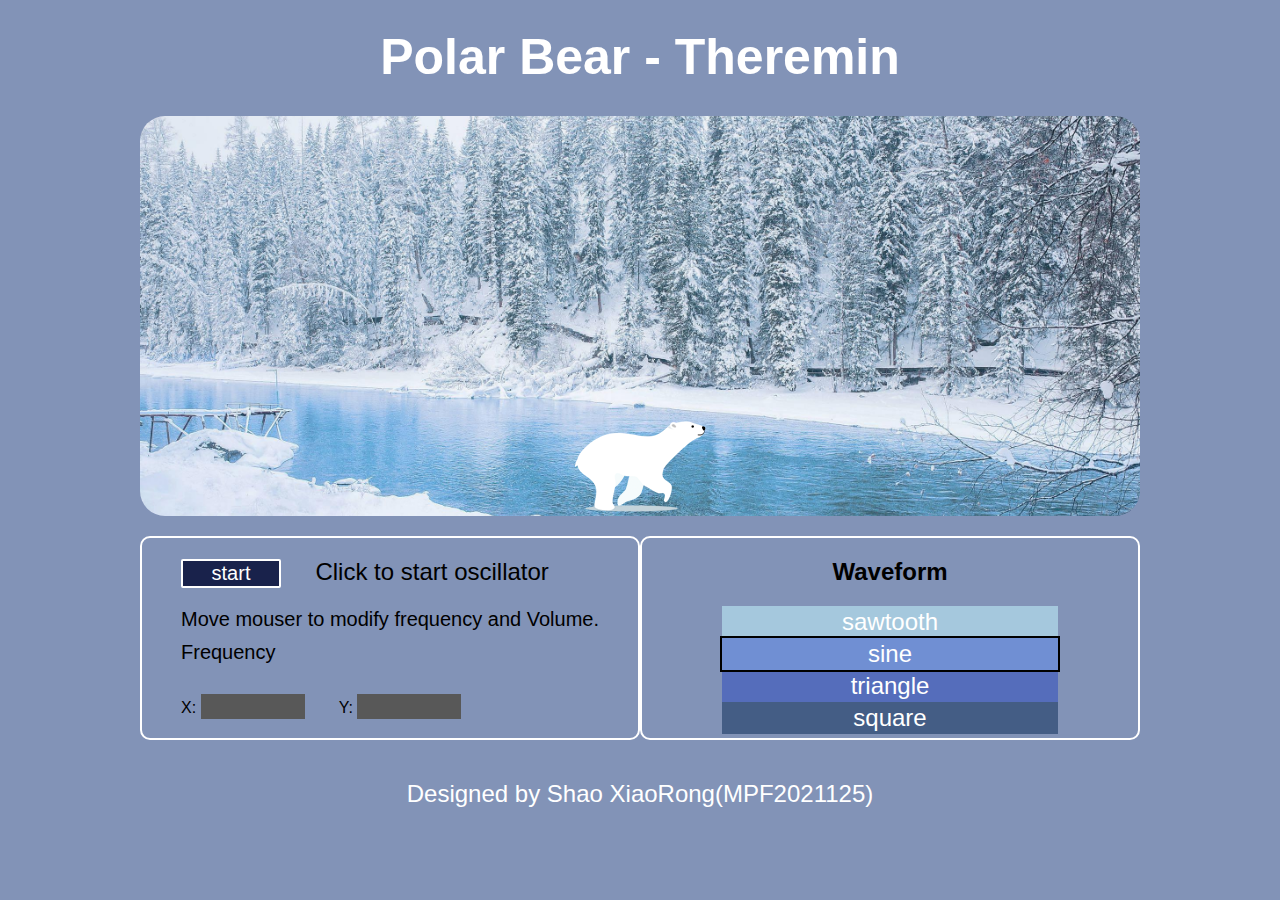
==== index.html @ 11a8ab3a "Add files via upload" ====
<!DOCTYPE html>
<html lang="en">

<head>
    <meta charset="UTF-8">
    <meta http-equiv="X-UA-Compatible" content="IE=edge">
    <meta name="viewport" content="width=device-width, initial-scale=1.0">
    <title>Polar Bear - Theremin</title>
    <link rel="stylesheet" href="css/app.css">
    <script src="js/app.js"></script>
</head>

<body>
    <div class="application">
        <div class="title">
            <h1>Polar Bear - Theremin</h1>
        </div>
        <!-- 引入背景图和北极熊 -->
        <div class="bg">
            <div class="bear"></div>
        </div>
        <div class="osc-controls">
            <form>
                <input id="on-off" type="button" value="start">
                <span>Click to start oscillator</span>
                <div>Move mouser to modify frequency and Volume.</div>
                <p>Frequency</p>
                <!-- 删掉了滑块加入两个input来显示鼠标的位置信息 -->
                X:
                <input id="xPos" type="text" />
                Y:
                <input id="yPos" type="text" />
            </form>
        </div>
        <div class="osc-controls">
            <h2>Waveform</h2>
            <ul id="oscillator-list">
                <li id="sawtooth">sawtooth</li>
                <li id="sine"> sine</li>
                <li id="triangle">triangle</li>
                <li id="square">square</li>
            </ul>
        </div>
        <div class="foot">
            <p>Designed by Shao XiaoRong(MPF2021125)</p>
        </div>
    </div>
</body>

</html>
---- css/app.css ----
body {
    background-color: rgba(65, 91, 146, 0.658);
    font-family: "Arial";
}

.application {
    width: 1000px;
    margin: 0 auto;
    /* 外边距，0控制上下边距，quto控制左右边 */
    overflow: hidden;
    /* 隐藏盒子里多余的内容 */
}

p,
span,
li,
input {
    font-size: 1.5em;
}

.title {
    width: 1000px;
    padding: 20px 0 30px;
}

.title h1 {
    margin: 0;
    font-size: 50px;
    text-align: center;
    color: #ffffff;

}

.application .bg {
    padding: 300px 0 0;
    background-image: url(../image/background.jpg);

    background-size: cover;
    background-position: center;
    border-radius: 25px;
}

.application .bg .bear {
    width: 200px;
    height: 100px;
    padding: 0;
    margin: 0 400px;
    background: url(../image/bear.png) no-repeat;
    animation: bear 1s steps(8) infinite, move 3s ease forwards;
}

@keyframes bear {
    0% {
        background-position: 0 0;
    }

    100% {
        background-position: -1600px 0;
    }
}

@keyframes move {
    0% {
        transform: translate(-800px, 0);
    }

    100% {
        transform: translate(0, 0);
    }
}

.application .bg .bear:hover {
    animation-duration: 0.5s;
}

.osc-controls {
    float: left;
    width: 496px;
    height: 200px;
    margin: 20px 0;
    border-style: solid;
    border-color: #ffffff;
    border-width: 2px;
    border-radius: 10px;
}

.osc-controls form {
    margin-top: 20px;
    padding: 0 39px;
}

#on-off {
    background-color: rgb(25, 34, 75);
    border-style: solid;
    border-color: #ffffff;
    border-width: 2px;
    border-radius: 2px;
    cursor: pointer;
    /* 箭头变手 */
}

.osc-controls form span {
    font-size: 24px;
}

.osc-controls form div {
    margin-top: 20px;
    font-size: 20px;
}

.osc-controls form p {
    margin: 10px 0 30px 0;
    font-size: 20px;
}

.osc-controls form input {
    width: 100px;
    margin-right: 30px;
    font-size: 20px;
    color: #ffffff;
    background-color: rgb(88, 88, 88);
    border-style: solid;
    border-color: #ffffff;
    border-width: 0;
}

.osc-controls h2 {
    margin: 20px 0;
    padding: 0;
    text-align: center;
}

#sawtooth {
    background-color: #a5c8dd;
}

#sine {
    background-color: #708fd3;
}

#triangle {
    background-color: #556dbb;
}

#square {
    background-color: #445d85;
}

#oscillator-list {
    margin: 20px 0;
    padding: 0 80px;
}

#oscillator-list li {
    padding: 2px 0;
    list-style: none;
    text-align: center;
    color: white;
}

.selected-waveform {
    outline: 2px solid black;
}

.foot {
    float: left;
    width: 1000px;
    text-align: center;
    color: #ffffff;
}

.foot p {
    margin: 20px 0 10px 0;
}
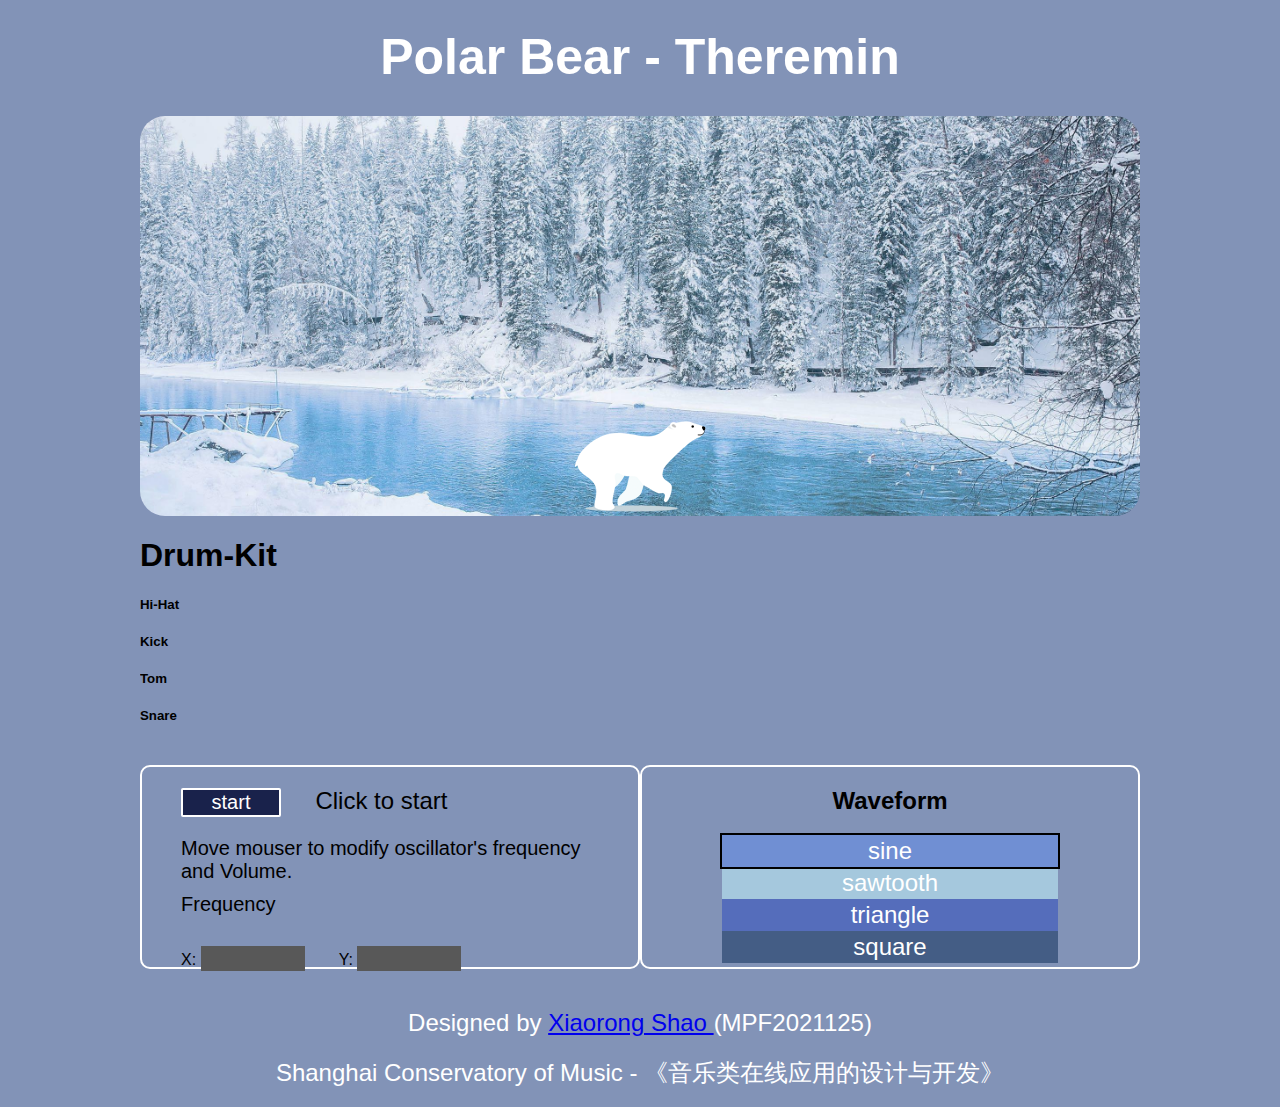
==== commit 130f0126: "Update index.html" ====
--- a/index.html
+++ b/index.html
@@ -8,6 +8,7 @@
     <title>Polar Bear - Theremin</title>
     <link rel="stylesheet" href="css/app.css">
     <script src="js/app.js"></script>
+    <link href="https://fonts.googleapis.com/css2?family=Poppins&display=swap" rel="stylesheet">
 </head>
 
 <body>
@@ -19,11 +20,23 @@
         <div class="bg">
             <div class="bear"></div>
         </div>
+        <!-- 鼓组 -->
+        <h1 class="drum-kit">Drum-Kit</h1>
+        <div class="drum-set">
+            <h5 class="drum" id="hihat" value="Hi-Hat">Hi-Hat
+            </h5>
+            <h5 class="drum" id="kick" value="Kick">Kick
+            </h5>
+            <h5 class="drum" id="shaker" value="Shaker">Tom
+            </h5>
+            <h5 class="drum" id="snare" value="Snare">Snare
+            </h5>
+        </div>
         <div class="osc-controls">
             <form>
                 <input id="on-off" type="button" value="start">
-                <span>Click to start oscillator</span>
-                <div>Move mouser to modify frequency and Volume.</div>
+                <span>Click to start</span>
+                <div>Move mouser to modify oscillator's frequency and Volume.</div>
                 <p>Frequency</p>
                 <!-- 删掉了滑块加入两个input来显示鼠标的位置信息 -->
                 X:
@@ -35,16 +48,23 @@
         <div class="osc-controls">
             <h2>Waveform</h2>
             <ul id="oscillator-list">
+                <li id="sine"> sine</li>
                 <li id="sawtooth">sawtooth</li>
-                <li id="sine"> sine</li>
                 <li id="triangle">triangle</li>
                 <li id="square">square</li>
             </ul>
         </div>
+        <a href="https://sora104.github.io/Polar-Bear-Theremin/animals/index.html" class="backtopre"></a>
         <div class="foot">
-            <p>Designed by Shao XiaoRong(MPF2021125)</p>
+            <p>Designed by 
+                <a href="#">
+                    Xiaorong Shao
+                </a>
+             (MPF2021125)
+            </p>
+            <p>Shanghai Conservatory of Music - 《音乐类在线应用的设计与开发》</p>
         </div>
     </div>
 </body>
 
-</html>+</html>
